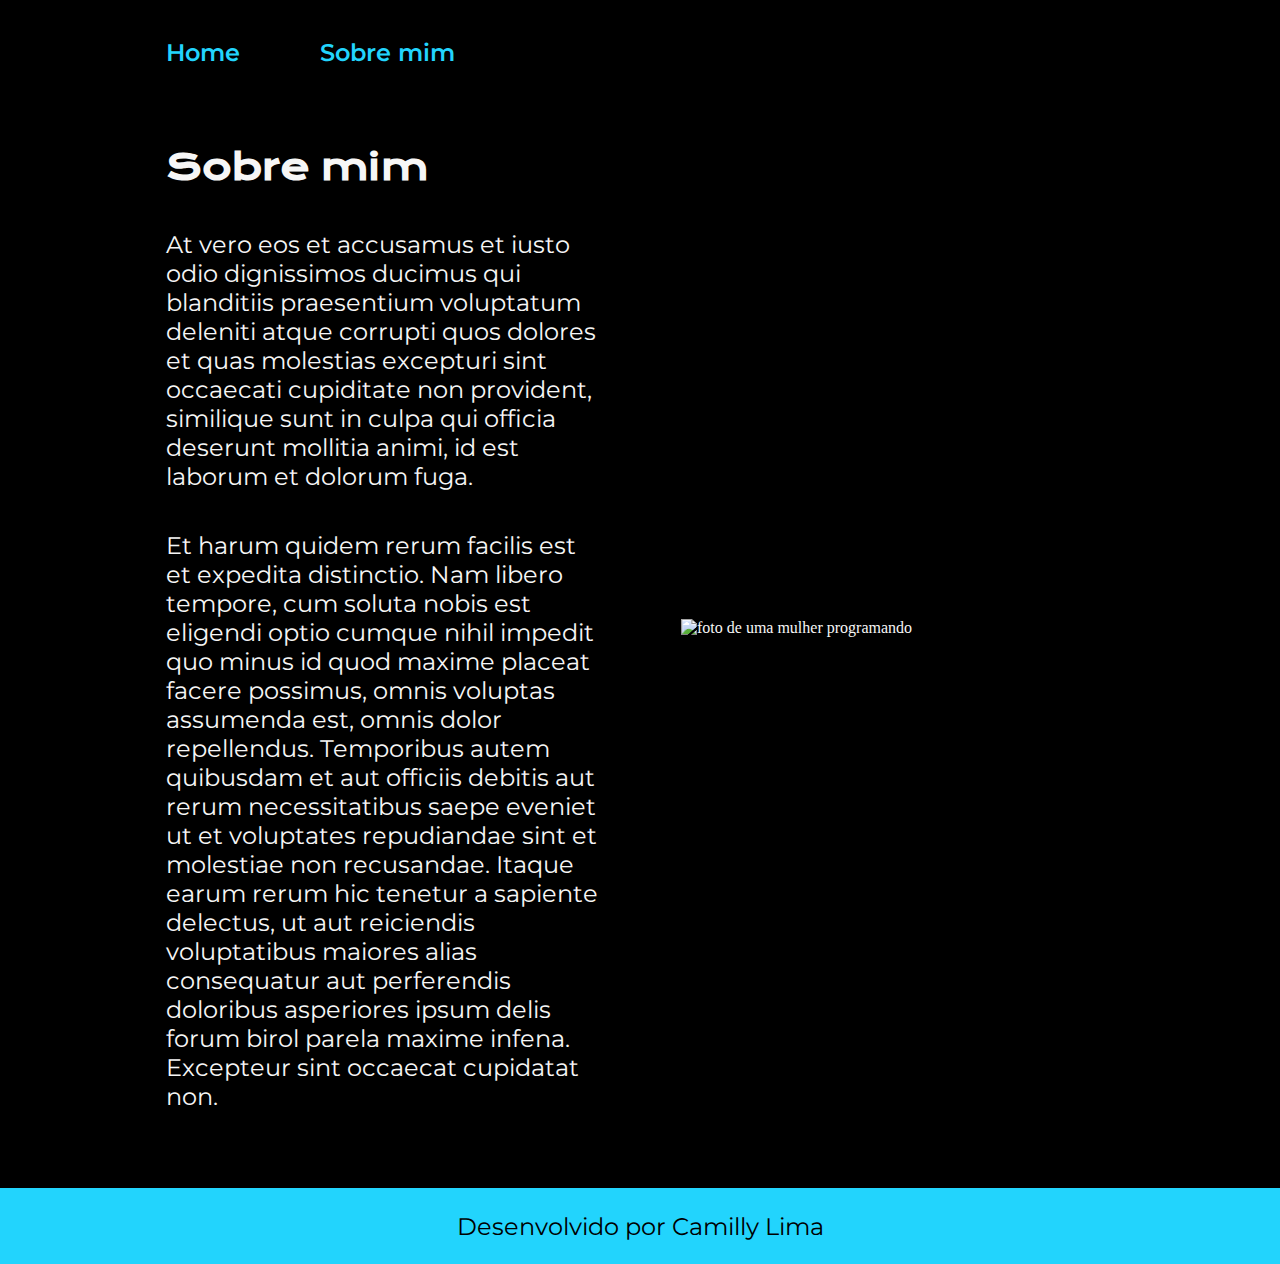
==== about.html @ a128e1ed "Add files via upload" ====
<!DOCTYPE html>
<html lang="pt-br">
    <head>
        <meta charset="UTF-8">
        <meta http-equiv="X-UA-Compatible" content="IE=edge">
        <meta name="viewport" content="width=device-width, initial-scale=1.0"> 
        <title>Sobre mim</title>   
        <link rel="stylesheet" href="/styles/style.css">
    </head>
<body>
    <header class="cabecalho">
        <nav class="cabecalho__menu">
            <a href="index.html" class="cabecalho__menu__link">Home</a>
            <a href="about.html" class="cabecalho__menu__link">Sobre mim</a>
        </nav>
    </header>

    <main class="apresentacao">
        <section class="apresentacao__conteudo">
            <h1 class="apresentacao__conteudo__titulo">Sobre mim </h1>
            <p class="apresentacao__conteudo__texto">At vero eos et accusamus et iusto odio dignissimos ducimus qui blanditiis praesentium voluptatum deleniti atque corrupti quos dolores et quas molestias excepturi sint occaecati cupiditate non provident, similique sunt in culpa qui officia deserunt mollitia animi, id est laborum et dolorum fuga.</p>
            <p class="apresentacao__conteudo__texto">Et harum quidem rerum facilis est et expedita distinctio. Nam libero tempore, cum soluta nobis est eligendi optio cumque nihil impedit quo minus id quod maxime placeat facere possimus, omnis voluptas assumenda est, omnis dolor repellendus. Temporibus autem quibusdam et aut officiis debitis aut rerum necessitatibus saepe eveniet ut et voluptates repudiandae sint et molestiae non recusandae. Itaque earum rerum hic tenetur a sapiente delectus, ut aut reiciendis voluptatibus maiores alias consequatur aut perferendis doloribus asperiores ipsum delis forum birol parela maxime infena. Excepteur sint occaecat cupidatat non.</p>
        </section>
        <img src="/assets/imagem.png" alt="foto de uma mulher programando" class="apresentacao__imagem">
    </main>

    <footer class="rodape"> 
        <p>Desenvolvido por Camilly Lima</p>
    </footer>
</body>
</html>
---- styles/style.css ----
@import url('https://fonts.googleapis.com/css2?family=Jost:ital,wght@0,100..900;1,100..900&family=Krona+One&display=swap');

@import url('https://fonts.googleapis.com/css2?family=Jost:ital,wght@0,100..900;1,100..900&family=Krona+One&family=Montserrat:ital,wght@0,100..900;1,100..900&display=swap');

:root {
    --cor-primaria: #000;
    --cor-secundaria: #F6F6F6;
    --cor-terciaria: #22D4FD;
    --cor-hover: #272727;

    --fonte-principal: "Krona One", sans-serif;
    --fonte-secundaria: "Montserrat", sans-serif;
}

* { /* elimina a margem e o paddind padrão do navegador*/
    margin: 0;
    padding: 0;
}

body {
    /*height: 100vh; --> o body ocupará toda as altura da tela, não é mais necesario pq ele ja está ocupando a tela toda*/
    box-sizing: border-box; /* os elementos filhos não passarão o elemento pai*/
    background-color: var(--cor-primaria);
    color: var(--cor-secundaria);
}

.cabecalho {
    padding: 3% 0% 0% 13%;
}

.cabecalho__menu {
    display: flex;
    gap: 80px;
}

.cabecalho__menu__link {
    font-family: var(--fonte-secundaria);
    font-size: 24px;
    font-weight: 600;
    text-decoration: none;
    color: var(--cor-terciaria);
}

.apresentacao {
    padding: 6% 13%;
    display: flex;
    align-items: center;
    justify-content: space-between;
    gap: 82px;
}

.apresentacao__conteudo {
    width: 50%;
    display: flex;
    flex-direction: column;
    gap: 40px; /* espaçamento entre os elementos filhos */
}

.apresentacao__conteudo__titulo {
    font-family: var(--fonte-principal);
    font-size: 2.25rem;
}

.titulo-destaque {
    color: var(--cor-terciaria);
}

.apresentacao__conteudo__texto {
    font-family: var(--fonte-secundaria);
    font-size: 1.5rem;
}

.apresentacao__links {
    display: flex;
    flex-direction: column;
    align-items: center;
    justify-content: space-between;
    gap: 32px;
}

.apresentacao__links_subtitulo {
    font-family: "Krona One", sans-serif;
    font-weight: 400;
    font-size: 1.5rem;
}

.apresentacao__links__navegacao {
    font-family: var(--fonte-secundaria);
    font-weight: 600;
    font-size: 1.5rem;
    width: 80%;
    padding: 21.5px 0;
    border: 2px solid var(--cor-terciaria);
    border-radius: 8px;
    text-align: center;
    color: var(--cor-secundaria);
    text-decoration: none;
    display: flex;
    justify-content: center;
    gap: 16px;
}

.apresentacao__links__link:hover {
    background-color: var(--cor-hover);
}

.apresentacao__imagem {
    width: 50%;
}

.rodape {
    font-family: var(--fonte-secundaria);
    font-size: 1.5rem;
    color: var(--cor-primaria);
    background-color: var(--cor-terciaria);
    padding: 23.64px;
    text-align: center;
}


@media (max-width: 1250px) {
    .cabecalho {
        padding: 8% 0%;
    }
    
    .cabecalho__menu {
        justify-content: center;
        gap: 80px;
    }
    
    .apresentacao {
        padding: 8% 8%;
        flex-direction: column-reverse;
    }

    .apresentacao__conteudo {
        width: auto;
    }

    .apresentacao__links__navegacao {
        width: 70%;
    }

    .apresentacao__imagem {
        width: 60%;
    }
}
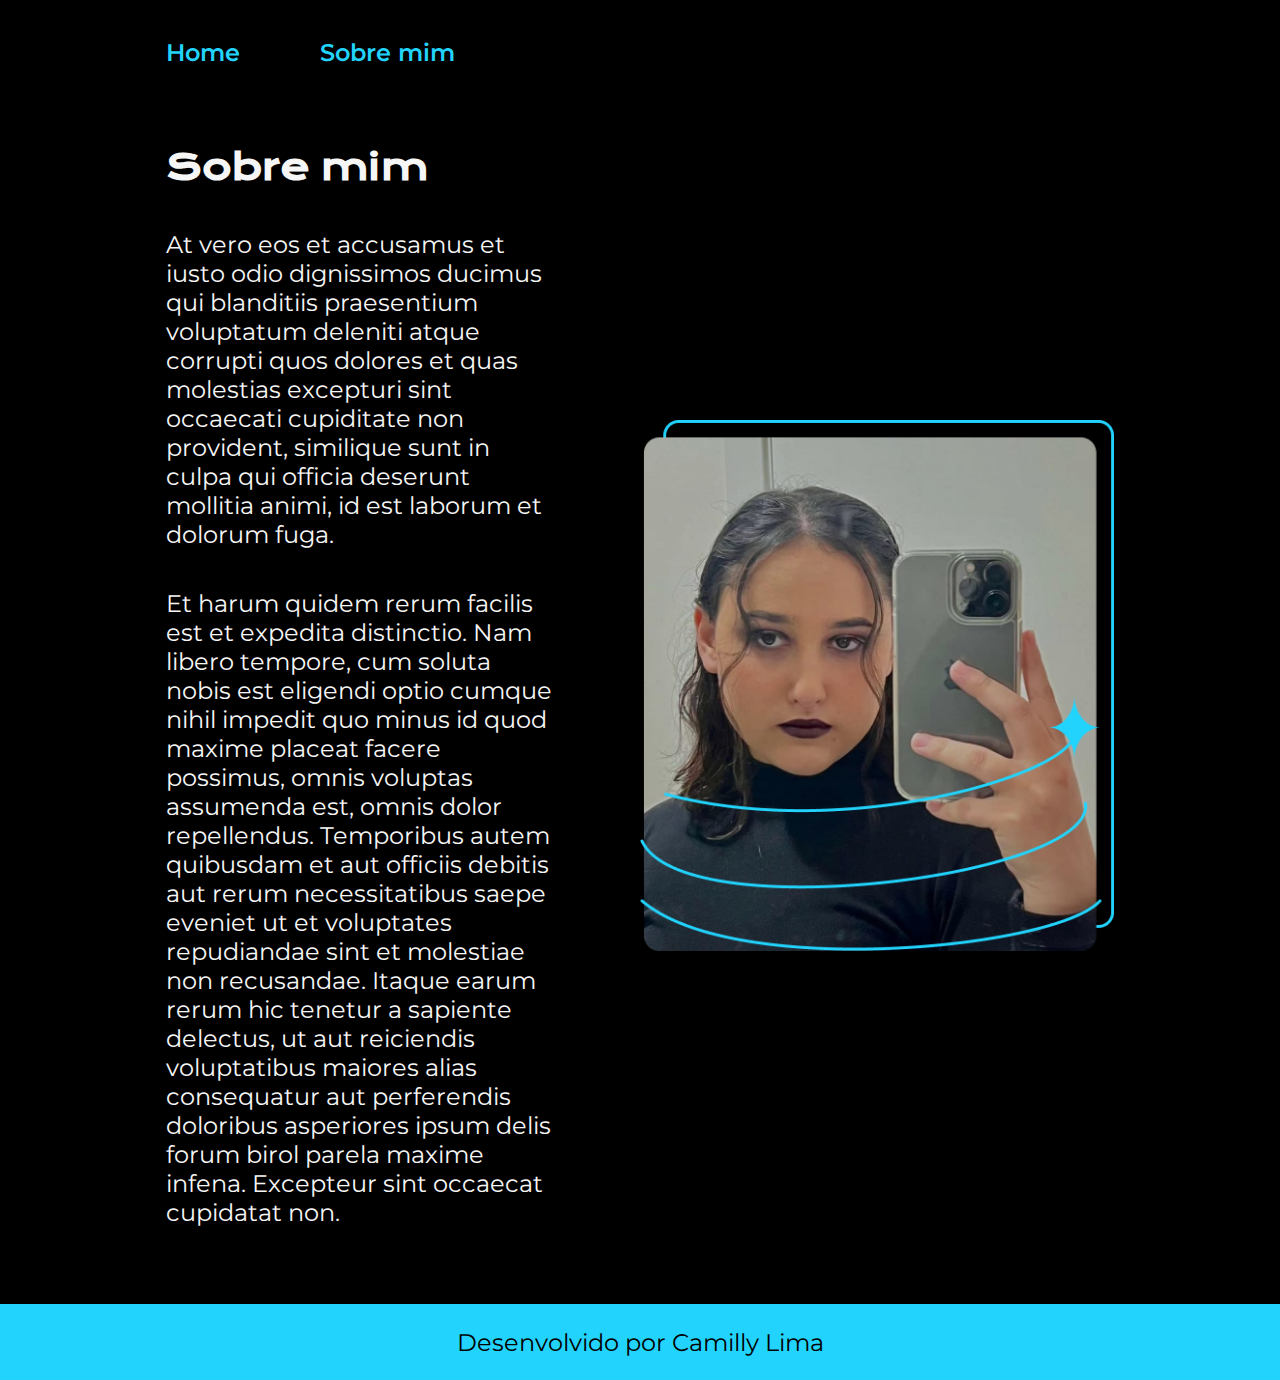
==== commit 51f4884a: "Update about.html" ====
--- a/about.html
+++ b/about.html
@@ -21,11 +21,11 @@
             <p class="apresentacao__conteudo__texto">At vero eos et accusamus et iusto odio dignissimos ducimus qui blanditiis praesentium voluptatum deleniti atque corrupti quos dolores et quas molestias excepturi sint occaecati cupiditate non provident, similique sunt in culpa qui officia deserunt mollitia animi, id est laborum et dolorum fuga.</p>
             <p class="apresentacao__conteudo__texto">Et harum quidem rerum facilis est et expedita distinctio. Nam libero tempore, cum soluta nobis est eligendi optio cumque nihil impedit quo minus id quod maxime placeat facere possimus, omnis voluptas assumenda est, omnis dolor repellendus. Temporibus autem quibusdam et aut officiis debitis aut rerum necessitatibus saepe eveniet ut et voluptates repudiandae sint et molestiae non recusandae. Itaque earum rerum hic tenetur a sapiente delectus, ut aut reiciendis voluptatibus maiores alias consequatur aut perferendis doloribus asperiores ipsum delis forum birol parela maxime infena. Excepteur sint occaecat cupidatat non.</p>
         </section>
-        <img src="/assets/imagem.png" alt="foto de uma mulher programando" class="apresentacao__imagem">
+        <img src="/assets/Imagem.png" alt="foto de uma mulher programando" class="apresentacao__imagem">
     </main>
 
     <footer class="rodape"> 
         <p>Desenvolvido por Camilly Lima</p>
     </footer>
 </body>
-</html>+</html>
